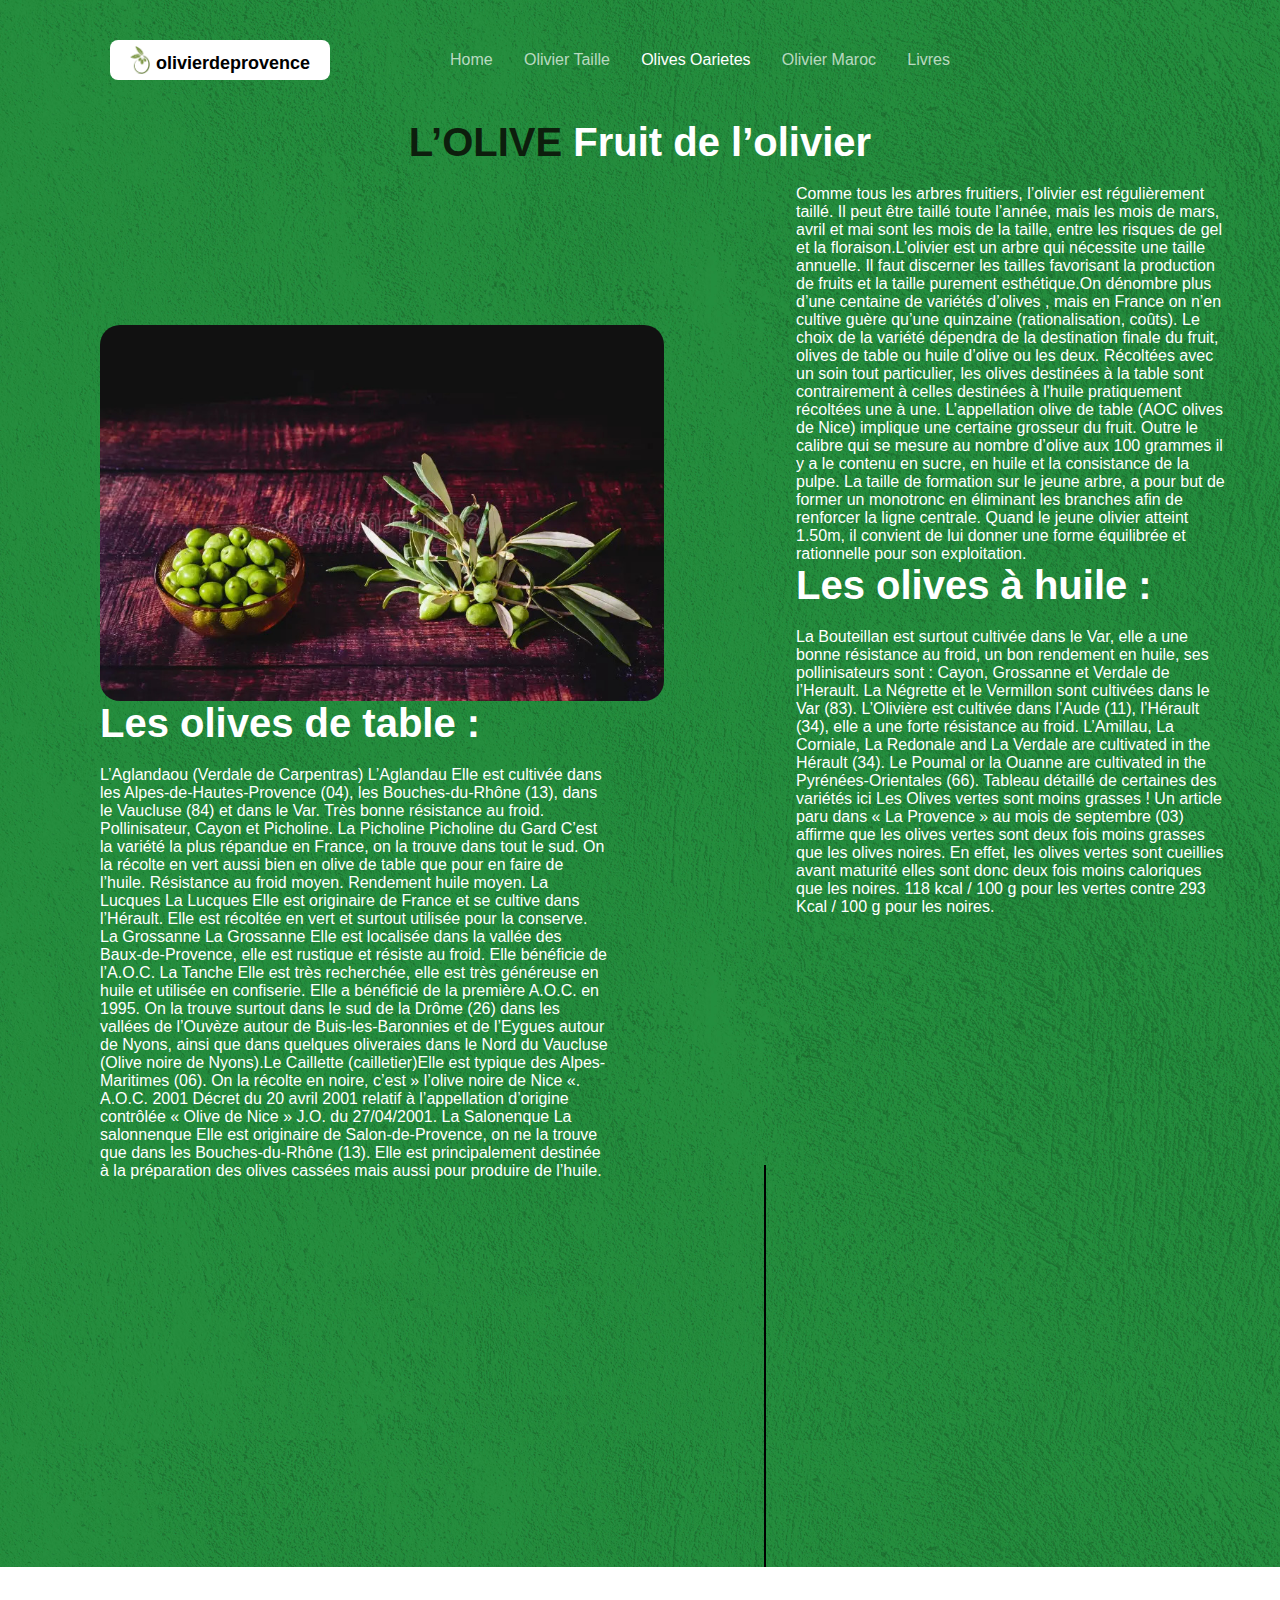
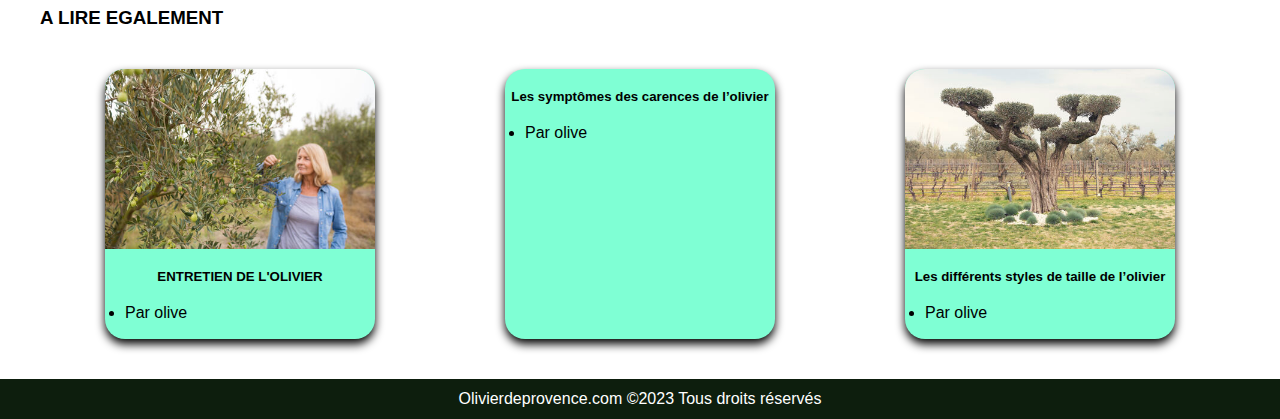
==== lives-oarietes.html @ 3d924918 "adding olive project" ====
<!DOCTYPE html>
<html lang="en">
  <head>
    <meta charset="UTF-8" />
    <meta name="viewport" content="width=device-width, initial-scale=1.0" />
    <link rel="stylesheet" href="style.css" />
    <title>olivierdeprovence</title>
  </head>
  <body
    style="background-image: url(img/background-2.jpg); background-size: 100%"
  >
    <div class="header">
      <a href="index.html" class="logo"
        ><img src="img/logo.png" alt="" />
        <p>olivierdeprovence</p></a
      >
      <ul class="nav-bar">
        <li><a href="index.html">Home</a></li>
        <li><a href="olivier-taille.html">Olivier Taille</a></li>
        <li><a href="lives-oarietes.html" class="init">Olives Oarietes</a></li>
        <li><a href="olives-maroc.html">Olivier Maroc</a></li>
        <li><a href="livres.html">Livres</a></li>
      </ul>
    </div>
    <h1 class="title" style="flex-flow: column; text-align: center;">
    <span class="tree-style">L’OLIVE </span>Fruit de l’olivier
    </h1>
    <div class="main">
      <div class="left-side">
        <img src="img/fruit-de-l-olivier-isolé-sur-un-fond-sombre-source-d-huile-olive-vierge-167770274.jpg" alt="">
        <h3 class="title">Les olives de table :</h3>
        <p class="description">L’Aglandaou (Verdale de Carpentras) L’Aglandau Elle est cultivée dans les Alpes-de-Hautes-Provence (04), les Bouches-du-Rhône (13), dans le Vaucluse (84) et dans le Var. Très bonne résistance au froid. Pollinisateur, Cayon et Picholine. La Picholine Picholine du Gard C’est la variété la plus répandue en France, on la trouve dans tout le sud. On la récolte en vert aussi bien en olive de table que pour en faire de l’huile. Résistance au froid moyen. Rendement huile moyen. La Lucques La Lucques Elle est originaire de France et se cultive dans l’Hérault. Elle est récoltée en vert et surtout utilisée pour la conserve. La Grossanne La Grossanne Elle est localisée dans la vallée des Baux-de-Provence, elle est rustique et résiste au froid. Elle bénéficie de l’A.O.C. La Tanche Elle est très recherchée, elle est très généreuse en huile et utilisée en confiserie. Elle a bénéficié de la première A.O.C. en 1995. On la trouve surtout dans le sud de la Drôme (26) dans les vallées de l’Ouvèze autour de Buis-les-Baronnies et de l’Eygues autour de Nyons, ainsi que dans quelques oliveraies dans le Nord du Vaucluse (Olive noire de Nyons).Le Caillette (cailletier)Elle est typique des Alpes-Maritimes (06). On la récolte en noire, c’est » l’olive noire de Nice «. A.O.C. 2001 Décret du 20 avril 2001 relatif à l’appellation d’origine contrôlée « Olive de Nice » J.O. du 27/04/2001. La Salonenque La salonnenque Elle est originaire de Salon-de-Provence, on ne la trouve que dans les Bouches-du-Rhône (13). Elle est principalement destinée à la préparation des olives cassées mais aussi pour produire de l’huile.</p>
      </div>
      
      <hr
        style="
          height: 400px;
          margin-top: 1000px;
          border: 1px solid black;
          margin-right: 30px;
        "
      />
      <div class="right-side">
       <div>
        <p class="description">
            Comme tous les arbres fruitiers, l’olivier est régulièrement taillé. Il peut être taillé toute l’année, mais les mois de mars, avril et mai sont les mois de la taille, entre les risques de gel et la floraison.L’olivier est un arbre qui nécessite une taille annuelle. Il faut discerner les tailles favorisant la production de fruits et la taille purement esthétique.On dénombre plus d’une centaine de variétés d’olives , mais en France on n’en cultive guère qu’une quinzaine (rationalisation, coûts). Le choix de la variété dépendra de la destination finale du fruit, olives de table ou huile d’olive ou les deux. Récoltées avec un soin tout particulier, les olives destinées à la table sont contrairement à celles destinées à l'huile pratiquement récoltées une à une. L’appellation olive de table (AOC olives de Nice) implique une certaine grosseur du fruit. Outre le calibre qui se mesure au nombre d’olive aux 100 grammes il y a le contenu en sucre, en huile et la consistance de la pulpe. 
            La taille de formation sur le jeune arbre, a pour but de former un monotronc en éliminant les branches afin de renforcer la ligne centrale. Quand le jeune olivier atteint 1.50m, il convient de lui donner une forme équilibrée et rationnelle pour son exploitation.
        </p>
        <h3 class="title">Les olives à huile :</h3>
        <p class="description">La Bouteillan est surtout cultivée dans le Var, elle a une bonne résistance au froid, un bon rendement en huile, ses pollinisateurs sont : Cayon, Grossanne et Verdale de l’Herault. La Négrette et le Vermillon sont cultivées dans le Var (83). L’Olivière est cultivée dans l’Aude (11), l’Hérault (34), elle a une forte résistance au froid. L’Amillau, La Corniale, La Redonale and La Verdale are cultivated in the Hérault (34). Le Poumal or la Ouanne are cultivated in the Pyrénées-Orientales (66). Tableau détaillé de certaines des variétés ici Les Olives vertes sont moins grasses ! Un article paru dans « La Provence » au mois de septembre (03) affirme que les olives vertes sont deux fois moins grasses que les olives noires. En effet, les olives vertes sont cueillies avant maturité elles sont donc deux fois moins caloriques que les noires. 118 kcal / 100 g pour les vertes contre 293 Kcal / 100 g pour les noires.</p>
       </div>
      </div>
    </div>
    <div class="article-parent">
      <h3>A LIRE EGALEMENT</h3>
      <div class="articles">
        <div class="article1 article">
          <img src="/img/entretien-olivier.jpg" alt="">
          <h5>ENTRETIEN DE L'OLIVIER</h5>
          <li class="writer">Par olive</li>
        </div>
        <div class="article2 article">
          <h5>Les symptômes des carences de l’olivier</h5>
          <li class="writer">Par olive</li>
        </div>
        <div class="article3 article">
          <img src="img/styles-de-taille-olivier.jpg" alt="">
          <h5>Les différents styles de taille de l’olivier</h5>
            <li class="writer">Par olive</li>
        </div>
      </div>
    </div>
  </div>
  <div class="footer">
      <p class="copyrights">
        Olivierdeprovence.com ©2023 Tous droits réservés
      </p>
    </div>
  </div>
    <script>
      // Add an event listener to the button
      document
        .getElementById("scrollButton")
        .addEventListener("click", function () {
          // Define how much you want to scroll down (in pixels)
          var scrollAmount = 300; // You can change this value

          // Scroll down
          window.scrollBy({
            top: scrollAmount,
            behavior: "smooth", // This makes the scrolling smooth
          });
        });
    </script>
  </body>
</html>
---- style.css ----
* {
  padding: 0;
  margin: 0;
  font-family: "poppins", sans-serif;
}

body {
  background-image: url(img/background.jpg);
  background-size: 100%;
  display: flex;
  flex-direction: column;
}

a {
  text-decoration: none;
}

.header {
  display: flex;
  justify-content: space-around;
  margin: 40px 50px;
}

.logo {
  text-decoration: none;
  background-color: white;
  color: black;
  display: flex;
  align-items: center;
  justify-content: center;
  border-radius: 8px;
  font-weight: bold;
  padding: 6px 20px;
  font-size: 18px;
  transition: transform 0.3s;
}

.logo img {
  width: 20px;
}

.logo p {
  padding-top: 7px;
  padding-left: 6px;
}

.logo p:hover {
  color: green;
  transition: color 0.5s;
  box-shadow: 0 0 3px white;
}

.logo:hover {
  transform: scale(1.09);
  transition: transform 0.9s;
  box-shadow: 0 0 3px white;
}

.nav-bar {
  list-style: none;
  display: flex;
  width: 500px;
  margin-right: 220px;
  justify-content: space-between;
  align-items: center;
}

.nav-bar a {
  color: rgba(255, 255, 255, 0.697);
}

.nav-bar a:hover {
  color: white;
  transform: scale(1.04);
  cursor: pointer;
}

.nav-bar-maroc li a{
  color: black !important;
}

.nav-bar-maroc li a:hover {
  color: rgb(83, 117, 77) !important;
  transform: scale(1.04);
  cursor: pointer;
}

.menu-icon {
  display: none; /* Hide by default on larger screens */
  flex-direction: column;
  cursor: pointer;
}

.bar {
  width: 25px;
  height: 3px;
  background-color: #333;
  margin: 3px 0;
}

@media screen and (max-width: 768px) {
  .menu-icon {
    display: flex; /* Show on smaller screens */
  }

  .social-media {
    display: none !important;
  }

  .nav-links {
    display: none; /* Hide on smaller screens initially */
    flex-direction: column;
    position: absolute;
    top: 60px; /* Adjust to your needs */
    left: 0;
    background-color: #fff;
    width: 100%;
    z-index: 1;
    box-shadow: 0 4px 6px rgba(0, 0, 0, 0.1);
  }

  .nav-links.show {
    display: flex; /* Show when menu is clicked */
  }
}

.init {
  color: white !important;
}

.init:hover {
  color: rgb(195, 255, 213) !important;
}

.social-media {
  background-color: rgb(255, 255, 255);
  width: 200px;
  height: 30px;
  padding: 6px 10px;
  display: flex;
  flex-direction: row;
  align-items: center;
  border-radius: 10px;
}

.social-media a {
  display: flex;
  justify-content: center;
}

.social-media a img {
  width: 50%;
}

.social-media a img:hover {
  transform: scale(1.3);
  transition: transform 0.3s;
  box-shadow: 0 0 6px rgb(0, 0, 0);
  border-radius: 100px;
}

.main {
  display: flex;
  justify-content: space-between;
  width: 100%;
}

.main-maroc {
  display: flex;
  flex-direction: column;
  align-items: center;
  background-color: #ABFC27;
}

.tourism {
  background-color: #75FF75;
  width: 900px;
  padding: 30px;
  border-radius: 20px;
}

.left-side {
  width: 50%;
  display: flex;
  flex-direction: column;
  align-items: flex-start;
  padding: 80px 100px;
}

.left-side img {
  width: 564px;
  margin-top: 80px;
  border-radius: 20px;
}

.right-side {
  height: 600px;
}

.title {
  color: white;
  font-weight: bold;
  font-size: 40px;
}

.title2 {
  margin-bottom: 40px;
}


.description {
  margin-top: 20px;
  color: white;
  width: 90%;
}

.after-desc::after {
  content: "";
  opacity: 0;
  transition: opacity 1s ease-in-out;
}

.after-desc:hover::after {
  content: "Tous les cinq à dix ans, un élagage est nécessaire afin d’éviter que l’arbre ne prenne trop de hauteur. Il existe une méthode communément appelée la taille dite du midi de la France qui favorise la production importante d’olives sans tailler trop souvent et qui consiste à évider le centre de l’arbre afin de favoriser l’insolation des fruits. Mais attention, le soleil inflige souvent de graves brûlures à l’écorce de l’olivier. Un dicton Provençale dit : la feuille au soleil, l’écorce à l’ombre.";
  opacity: 1;
  transition: opacity 1s ease-in-out;
}

.amazon-product {
  background-color: #d9d9d9;
  display: flex;
  flex-direction: column;
  padding: 90px;
}

.amazon-product h3 {
  text-align: center;
  color: #0d1e0d;
  font-size: 40px;
  margin-bottom: 20px;
}

.products {
  width: 100%;
  display: flex;
  justify-content: space-between;
  align-items: center;
  margin: 30px 0;
  text-align: center;
}

.products a {
  color: black;
  height: 100%;
  display: flex;
  flex-direction: column;
  align-items: center;
  justify-content: space-around;
}

.amazon-logo {
  width: 20px;
}

.product button {
  width: 90px;
  height: 30px;
}

.product {
  background-color: white;
  display: flex;
  flex-direction: column;
  justify-content: space-between;
  width: 237px;
  height: 400px;
  padding: 50px 40px;
  font-size: 24px;
  border-radius: 12px;
  box-shadow: 0 6px 10px black;
  transition: transform 0.5s;
}

.product:hover {
  transform: scale(1.07);
  transition: transform 0.5s;
}

.product-img {
  width: 80%;
  height: 50%;
}

.product-img2 {
  height: 35%;
}

.stars {
  width: 50%;
}

.product-buttom a {
  width: 100%;
  display: flex;
  flex-direction: row;
  justify-content: space-between;
}

.product-buttom a button {
  background-color: #007600;
  color: white;
  border: 0;
  border-radius: 9px;
}

.tree-style {
  color: rgb(13, 30, 13);
}

.join {
  background-color: rgb(13, 30, 13);
  color: white;
  padding: 10px 110px;
  margin-top: 40px;
  border: 0;
  border-radius: 5px;
  font-weight: bold;
  font-size: 19px;
  transition: transform 0.4s;
}

.join:hover {
  transform: scale(1.09);
  transition: transform 0.4s;
  cursor: pointer;
  color: rgb(179, 255, 179);
  box-shadow: 0 7px 10px black;
}

.rose {
  width: 100%;
}

.buttom-side {
  background-image: url(img/background-2.jpg);
}

.cards {
  display: flex;
  justify-content: space-between;
  align-items: flex-end;
  width: 100%;
  padding: 50px 0;
}

.cards div {
  width: 25%;
  height: 70%;
  color: white;
  background-color: rgb(11, 17, 11);
  margin: 50px;
  padding: 20px 20px;
  transition: transform 1s;
  border-radius: 20px;
}

.cards h3 {
  margin-top: 20px;
  margin-bottom: 20px;
  text-align: center;
}

.cards a {
  color: rgb(104, 193, 104);
  text-decoration: underline;
}

.cards div:hover {
  transform: scale(1.09);
  transition: transform 1s;
  box-shadow: 0 0 9px rgb(0, 0, 0);
}

.cards div::after {
  content: ""; /* Set initial content to an empty string */
  opacity: 0; /* Initially hidden */
  transition: opacity 1s ease-in-out; /* Add a transition for smooth effect */
}

.card1:hover::after {
  content: "Le problème est qu'une oliveraie est par définition un endroit planté d'arbres. Malgré toutes les précautions qu'on peut prendre, il arrivera toujours un moment où des flammes trop hautes, poussées par un coup de vent intempestif, iront lécher une branche qui perdra ses feuilles quelques jours plus tard. Tout cela n'est rien comparé aux incendies de forêt qui sont déclenchés pour les mêmes raisons chaque année.";
  opacity: 1;
  transition: opacity 1s ease-in-out;
}

.card2:hover::after {
  content: "Le choix est assez limité, se restreignant au châtaignier, au noisetier et au bambou. Pour récolter les olives depuis le sol, une longueur considérable est requise. Vous pourriez seulement atteindre les branches les plus hautes, mais au-delà de 4 mètres, cela exige une endurance athlétique pour maintenir une efficacité toute la journée.";
  opacity: 1;
  transition: opacity 1s ease-in-out;
}

.card3:hover::after {
  content: "Un pas significatif dans la lutte contre les insectes et les maladies nuisibles à l'olivier a été réalisé par les chercheurs de l'INRA, qui sont parmi les meilleurs au monde dans ce domaine. Les attaques et les traitements varient en fonction de l'âge de l'olivier, qu'il soit jeune ou déjà parvenu à maturité productive. Les insectes sont généralement présents du début du printemps à l'automne. Les attaques peuvent être repoussées, par exemple, en utilisant un traitement insecticide à base de 'Karaté Vert' à raison de 0,03 litre de produit pour 100 litres d'eau.";
  opacity: 1;
  transition: opacity 1s ease-in-out;
}

.cards div img {
  width: 100%;
  height: 300px;
  border-radius: 15px;
}

.article-parent {
  background-color: white;
  padding: 40px;
}
.articles {
  background-color: white;
  display: flex;
  justify-content: space-around;
  align-items: flex-start;
}

.article {
  background-color: aquamarine;
  width: 270px;
  height: 270px;
  display: flex;
  flex-direction: column;
  justify-content: flex-start;
  align-items: center;
  margin-top: 40px;
  transition: transform 0.4s;
  border-radius: 20px;
  box-shadow: 0 5px 10px black;
}

.article:hover {
  transform: scale(1.09);
  transition: transform 0.4s;
  border-radius: 20px;
}

.article h5 {
  margin-top: 20px;
  margin-bottom: 20px;
}

.writer {
  align-self: flex-start;
  margin-bottom: 20px;
  margin-left: 20px;
}

.articles img {
  width: 100%;
  height: 75%;
  border-top-right-radius: 20px;
  border-top-left-radius: 20px;
}

.article2 img {
  height: 66%;
}

.footer {
  background-color: rgb(13, 30, 13);
  height: 40px;
  width: 100%;
  display: flex;
  align-items: center;
  justify-content: center;
}

.copyrights {
  color: white;
}

.dark-title {
  color: white !important;
}

.dark-list {
  color: white;
}
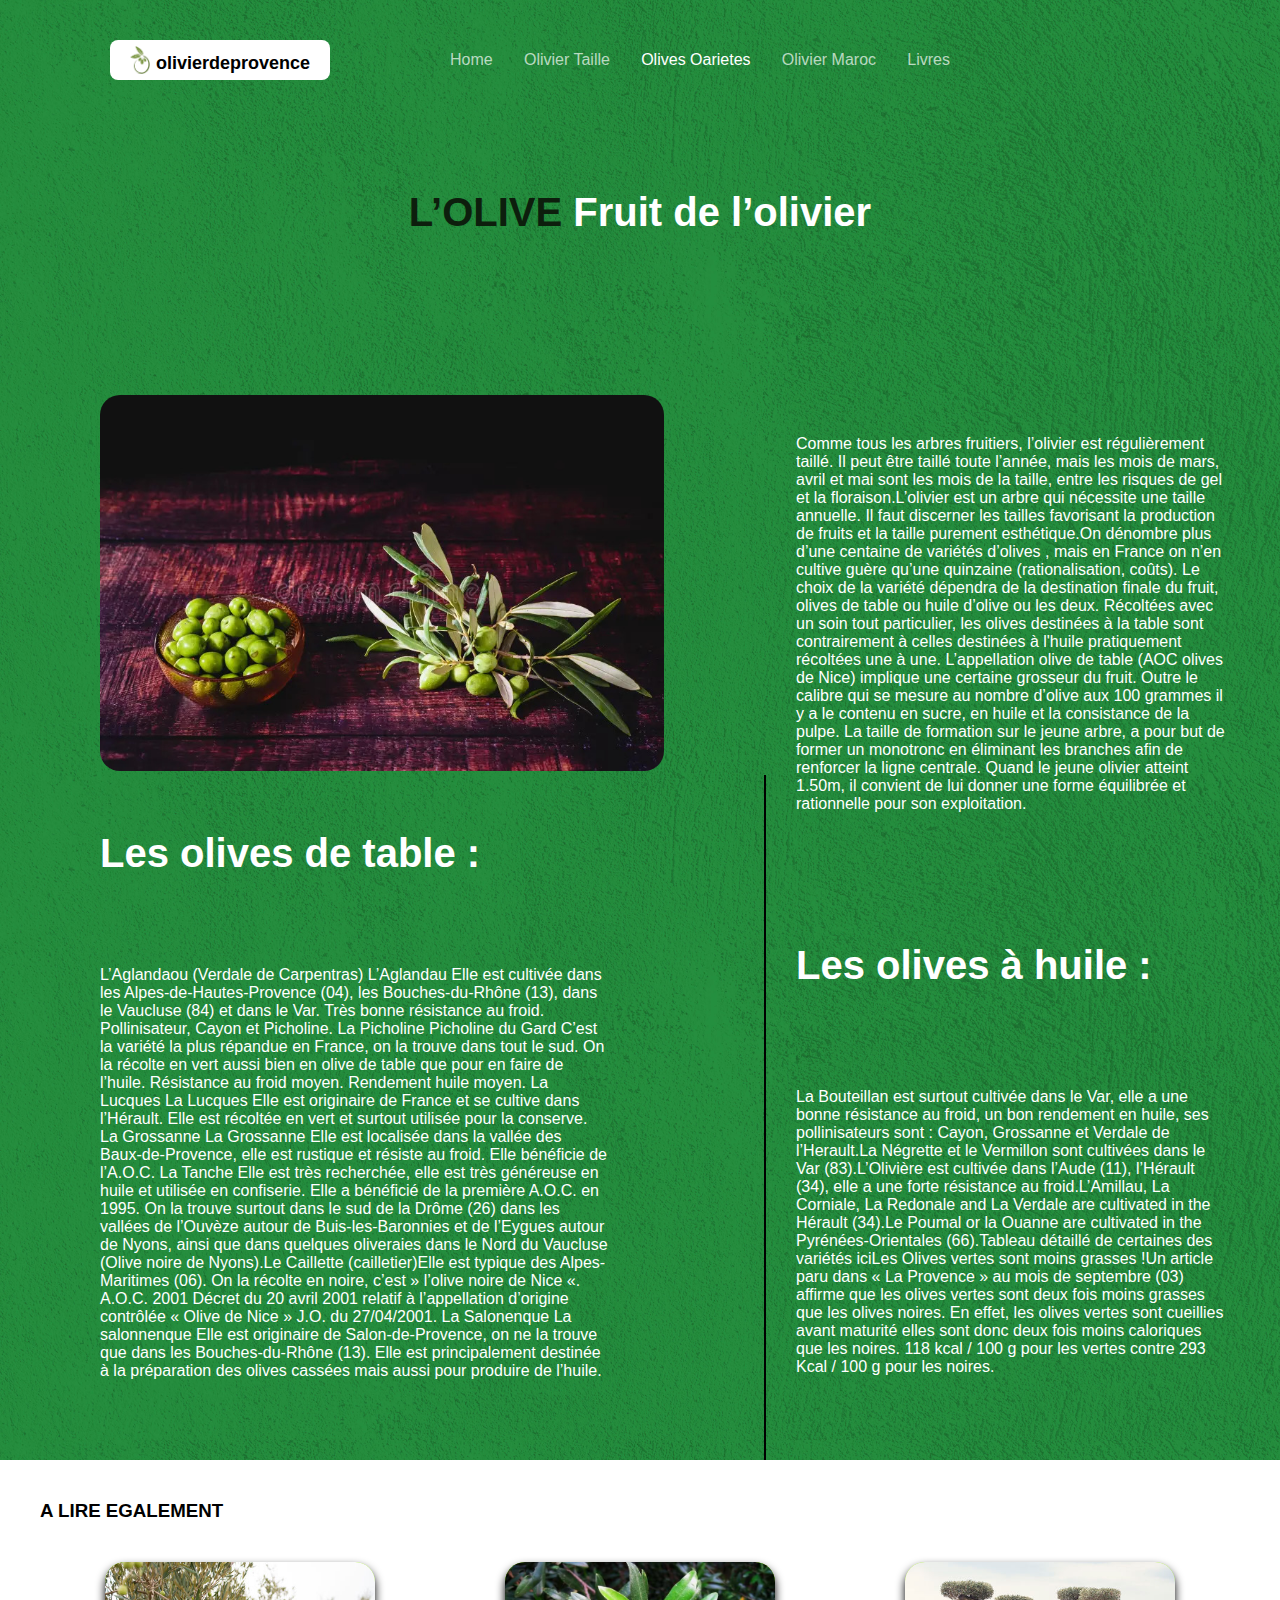
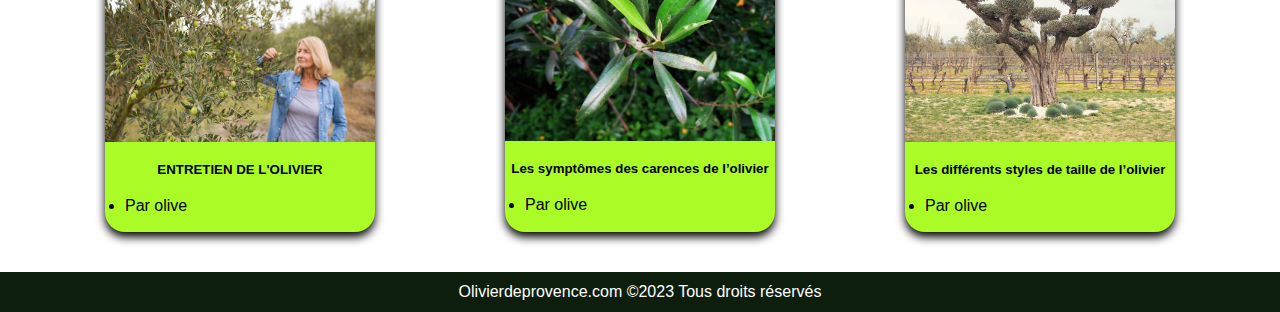
==== commit 7b331d03: "updating olive project" ====
--- a/lives-oarietes.html
+++ b/lives-oarietes.html
@@ -5,6 +5,7 @@
     <meta name="viewport" content="width=device-width, initial-scale=1.0" />
     <link rel="stylesheet" href="style.css" />
     <title>olivierdeprovence</title>
+    <link rel="shortcut icon" href="img/favicon.ico" type="image/x-icon">
   </head>
   <body
     style="background-image: url(img/background-2.jpg); background-size: 100%"
@@ -14,7 +15,14 @@
         ><img src="img/logo.png" alt="" />
         <p>olivierdeprovence</p></a
       >
-      <ul class="nav-bar">
+      <div class="menu-icon">
+        <div class="bar"></div>
+        <div class="bar"></div>
+        <div class="bar"></div>
+        <div class="bar"></div>
+        <div class="bar"></div>
+      </div>
+      <ul class="nav-bar nav-links">
         <li><a href="index.html">Home</a></li>
         <li><a href="olivier-taille.html">Olivier Taille</a></li>
         <li><a href="lives-oarietes.html" class="init">Olives Oarietes</a></li>
@@ -22,39 +30,32 @@
         <li><a href="livres.html">Livres</a></li>
       </ul>
     </div>
-    <h1 class="title" style="flex-flow: column; text-align: center;">
+    <h1 class="title" style="flex-flow: column; text-align: center; margin-top: 70px;">
     <span class="tree-style">L’OLIVE </span>Fruit de l’olivier
     </h1>
     <div class="main">
       <div class="left-side">
         <img src="img/fruit-de-l-olivier-isolé-sur-un-fond-sombre-source-d-huile-olive-vierge-167770274.jpg" alt="">
-        <h3 class="title">Les olives de table :</h3>
+        <h3 class="title oarietes-title2">Les olives de table :</h3>
         <p class="description">L’Aglandaou (Verdale de Carpentras) L’Aglandau Elle est cultivée dans les Alpes-de-Hautes-Provence (04), les Bouches-du-Rhône (13), dans le Vaucluse (84) et dans le Var. Très bonne résistance au froid. Pollinisateur, Cayon et Picholine. La Picholine Picholine du Gard C’est la variété la plus répandue en France, on la trouve dans tout le sud. On la récolte en vert aussi bien en olive de table que pour en faire de l’huile. Résistance au froid moyen. Rendement huile moyen. La Lucques La Lucques Elle est originaire de France et se cultive dans l’Hérault. Elle est récoltée en vert et surtout utilisée pour la conserve. La Grossanne La Grossanne Elle est localisée dans la vallée des Baux-de-Provence, elle est rustique et résiste au froid. Elle bénéficie de l’A.O.C. La Tanche Elle est très recherchée, elle est très généreuse en huile et utilisée en confiserie. Elle a bénéficié de la première A.O.C. en 1995. On la trouve surtout dans le sud de la Drôme (26) dans les vallées de l’Ouvèze autour de Buis-les-Baronnies et de l’Eygues autour de Nyons, ainsi que dans quelques oliveraies dans le Nord du Vaucluse (Olive noire de Nyons).Le Caillette (cailletier)Elle est typique des Alpes-Maritimes (06). On la récolte en noire, c’est » l’olive noire de Nice «. A.O.C. 2001 Décret du 20 avril 2001 relatif à l’appellation d’origine contrôlée « Olive de Nice » J.O. du 27/04/2001. La Salonenque La salonnenque Elle est originaire de Salon-de-Provence, on ne la trouve que dans les Bouches-du-Rhône (13). Elle est principalement destinée à la préparation des olives cassées mais aussi pour produire de l’huile.</p>
       </div>
       
       <hr
         style="
-          height: 400px;
-          margin-top: 1000px;
+          height: é00px;
+          margin-top: 540px;
           border: 1px solid black;
           margin-right: 30px;
         "
       />
       <div class="right-side">
        <div>
-        <p class="description">
+        <p class="description oarietes-description">
             Comme tous les arbres fruitiers, l’olivier est régulièrement taillé. Il peut être taillé toute l’année, mais les mois de mars, avril et mai sont les mois de la taille, entre les risques de gel et la floraison.L’olivier est un arbre qui nécessite une taille annuelle. Il faut discerner les tailles favorisant la production de fruits et la taille purement esthétique.On dénombre plus d’une centaine de variétés d’olives , mais en France on n’en cultive guère qu’une quinzaine (rationalisation, coûts). Le choix de la variété dépendra de la destination finale du fruit, olives de table ou huile d’olive ou les deux. Récoltées avec un soin tout particulier, les olives destinées à la table sont contrairement à celles destinées à l'huile pratiquement récoltées une à une. L’appellation olive de table (AOC olives de Nice) implique une certaine grosseur du fruit. Outre le calibre qui se mesure au nombre d’olive aux 100 grammes il y a le contenu en sucre, en huile et la consistance de la pulpe. 
             La taille de formation sur le jeune arbre, a pour but de former un monotronc en éliminant les branches afin de renforcer la ligne centrale. Quand le jeune olivier atteint 1.50m, il convient de lui donner une forme équilibrée et rationnelle pour son exploitation.
         </p>
-        <h3 class="title">Les olives à huile :</h3>
-        <p class="description">La Bouteillan est surtout cultivée dans le Var, elle a une bonne résistance au froid, un bon rendement en huile, ses pollinisateurs sont : Cayon, Grossanne et Verdale de l’Herault. -La Négrette et le Vermillon sont cultivées dans le Var (83). -L’Olivière est cultivée dans l’Aude (11), l’Hérault (34), elle a une forte résistance au froid. -L’Amillau, La Corniale, La Redonale and La Verdale are cultivated in the Hérault (34). -Le Poumal or la Ouanne are cultivated in the Pyrénées-Orientales (66). -Tableau détaillé de certaines des variétés ici -Les Olives vertes sont moins grasses ! -Un article paru dans « La Provence » au mois de septembre (03) affirme que les olives vertes sont deux fois moins grasses que les olives noires. En effet, les olives vertes sont cueillies avant maturité elles sont donc deux fois moins caloriques que les noires. 118 kcal / 100 g pour les vertes contre 293 Kcal / 100 g pour les noires.</p>
+        <h3 class="title oarietes-title">Les olives à huile :</h3>
+        <p class="description">La Bouteillan est surtout cultivée dans le Var, elle a une bonne résistance au froid, un bon rendement en huile, ses pollinisateurs sont : Cayon, Grossanne et Verdale de l’Herault.La Négrette et le Vermillon sont cultivées dans le Var (83).L’Olivière est cultivée dans l’Aude (11), l’Hérault (34), elle a une forte résistance au froid.L’Amillau, La Corniale, La Redonale and La Verdale are cultivated in the Hérault (34).Le Poumal or la Ouanne are cultivated in the Pyrénées-Orientales (66).Tableau détaillé de certaines des variétés iciLes Olives vertes sont moins grasses !Un article paru dans « La Provence » au mois de septembre (03) affirme que les olives vertes sont deux fois moins grasses que les olives noires. En effet, les olives vertes sont cueillies avant maturité elles sont donc deux fois moins caloriques que les noires. 118 kcal / 100 g pour les vertes contre 293 Kcal / 100 g pour les noires.</p>
        </div>
       </div>
     </div>
@@ -67,6 +68,7 @@
           <li class="writer">Par olive</li>
         </div>
         <div class="article2 article">
+          <img src="img/wild-olive-tree-leaves.jpg" alt="">
           <h5>Les symptômes des carences de l’olivier</h5>
           <li class="writer">Par olive</li>
         </div>
@@ -85,6 +87,12 @@
     </div>
   </div>
     <script>
+      const menuIcon = document.querySelector(".menu-icon");
+      const navLinks = document.querySelector(".nav-links");
+
+      menuIcon.addEventListener("click", () => {
+        navLinks.classList.toggle("show");
+      });
       // Add an event listener to the button
       document
         .getElementById("scrollButton")
--- a/style.css
+++ b/style.css
@@ -107,7 +107,7 @@
     display: none !important;
   }
 
-  .nav-links {
+  .nav-bar {
     display: none; /* Hide on smaller screens initially */
     flex-direction: column;
     position: absolute;
@@ -117,10 +117,42 @@
     width: 100%;
     z-index: 1;
     box-shadow: 0 4px 6px rgba(0, 0, 0, 0.1);
+    color: white;
   }
 
   .nav-links.show {
     display: flex; /* Show when menu is clicked */
+    width: 20%;
+    background-color: black;
+    left: 500px;
+
+  }
+
+  .buttom-side {
+    width: 100%;
+  }
+
+  .cards {
+    width: 70% !important;
+    flex-direction: column;
+
+  }
+
+  .articles {
+    flex-direction: column;
+    justify-content: center;
+  }
+
+  .nav-bar-maroc li a {
+    color: white !important;
+  }
+
+  .nav-livre {
+    background-color: white !important;
+  }
+
+  .nav-livre li a {
+    color: black !important;
   }
 }
 
@@ -169,14 +201,32 @@
   display: flex;
   flex-direction: column;
   align-items: center;
-  background-color: #ABFC27;
+  margin-top: 100px;
+  padding-bottom: 100px;
+}
+
+.main-maroc p {
+  line-height: 1.5;
+  width: 100%;
+}
+
+.main-maroc h1 {
+  border-radius: 100px;
+  color: rgb(16, 48, 22);
+  font-weight: 800;
+  text-shadow: 0 0 20px rgb(66, 253, 66);
+}
+
+.first-letter {
+  font-size: 29px;
 }
 
 .tourism {
   background-color: #75FF75;
-  width: 900px;
+  width: 600px;
   padding: 30px;
   border-radius: 20px;
+  margin-top: 90px;
 }
 
 .left-side {
@@ -202,11 +252,6 @@
   font-weight: bold;
   font-size: 40px;
 }
-
-.title2 {
-  margin-bottom: 40px;
-}
-
 
 .description {
   margin-top: 20px;
@@ -243,7 +288,7 @@
 .products {
   width: 100%;
   display: flex;
-  justify-content: space-between;
+  justify-content: space-around;
   align-items: center;
   margin: 30px 0;
   text-align: center;
@@ -268,7 +313,7 @@
 }
 
 .product {
-  background-color: white;
+  background-color: rgb(221, 221, 221);
   display: flex;
   flex-direction: column;
   justify-content: space-between;
@@ -423,7 +468,7 @@
 }
 
 .article {
-  background-color: aquamarine;
+  background-color: #ABFC27;
   width: 270px;
   height: 270px;
   display: flex;
@@ -481,6 +526,49 @@
   color: white !important;
 }
 
+.dark-title2 {
+  color: white;
+  text-align: center;
+  margin-bottom: 70px;
+  margin-top: 40px;
+  font-weight: 700;
+
+}
+
 .dark-list {
   color: white;
+  font-weight: 700;
+}
+
+.tree-style2 {
+  color: #7ef57e;
+}
+
+.product-img-2 {
+  width: 100%;
+  height: 60%;
+}
+
+.livre-product {
+  padding: 70px 30px;
+}
+
+.oarietes-description {
+  margin-top: 200px;
+}
+
+
+.oarietes-title2 {
+  margin-top: 60px;
+  margin-bottom: 70px;
+}
+
+.oarietes-title {
+  margin-top: 130px;
+  margin-bottom: 100px;
+}
+
+.last-livre {
+  justify-content: center;
+  margin-left: 30px;
 }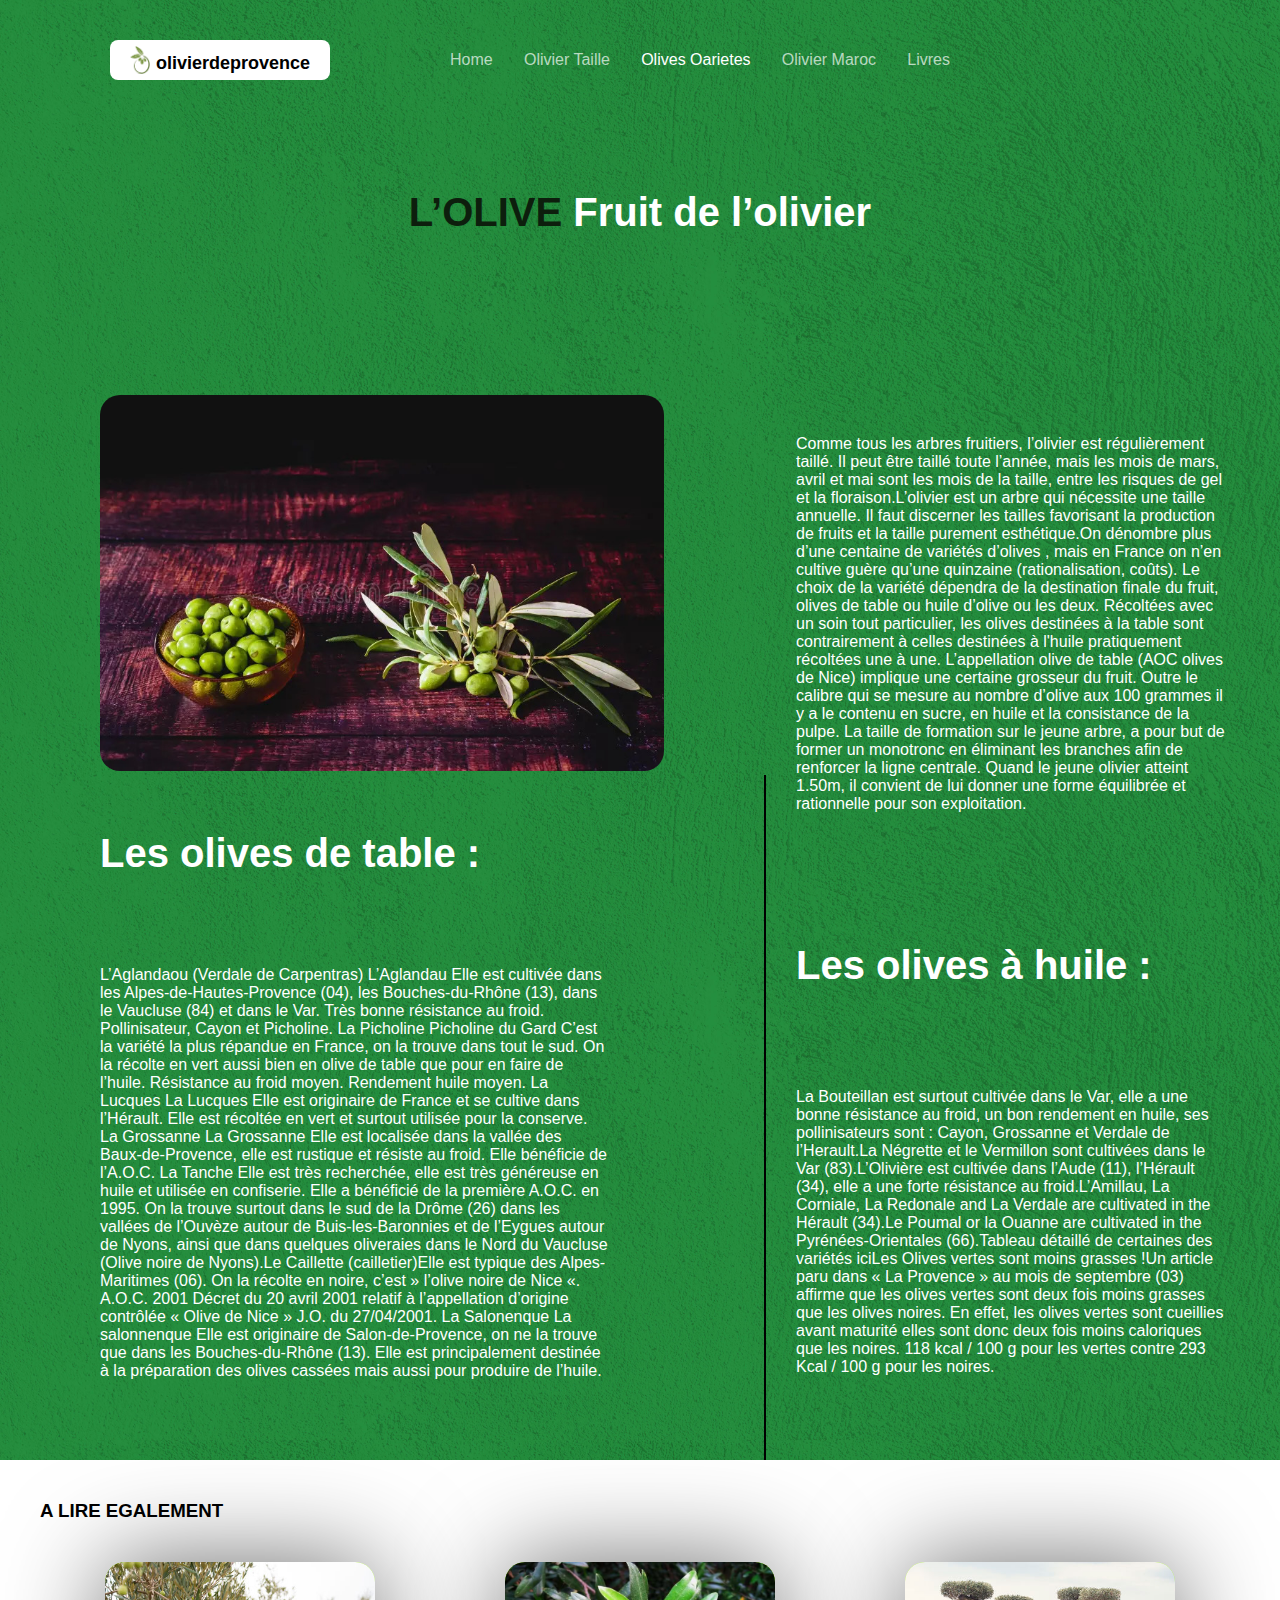
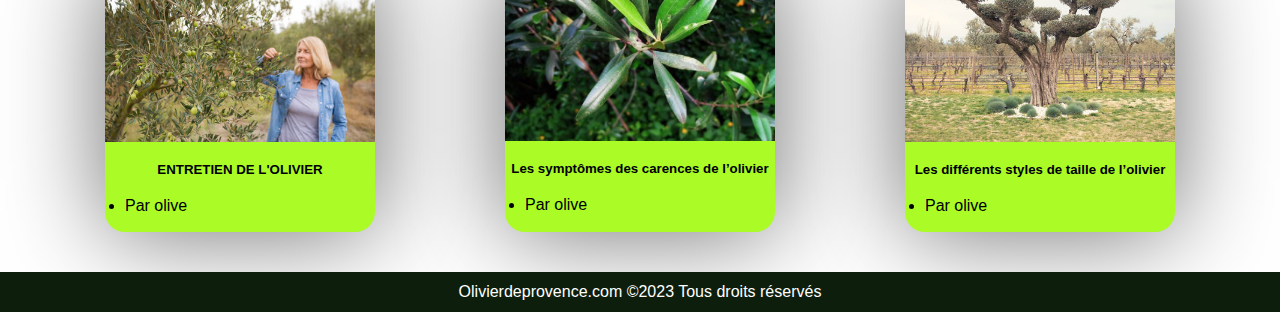
==== commit 0caa95e8: "updating box shadow" ====
--- a/lives-oarietes.html
+++ b/lives-oarietes.html
@@ -63,7 +63,7 @@
       <h3>A LIRE EGALEMENT</h3>
       <div class="articles">
         <div class="article1 article">
-          <img src="/img/entretien-olivier.jpg" alt="">
+          <img src="img/entretien-olivier.jpg" alt="">
           <h5>ENTRETIEN DE L'OLIVIER</h5>
           <li class="writer">Par olive</li>
         </div>
--- a/style.css
+++ b/style.css
@@ -99,6 +99,27 @@
 }
 
 @media screen and (max-width: 768px) {
+  body {
+    flex-direction: column;
+  }
+
+  .product {
+    flex-direction: column;
+    margin-bottom: 30px;
+  }
+
+  .last-livre {
+    margin: 0 !important;
+  }
+
+  .products {
+    flex-direction: column;
+  }
+
+  .main {
+    flex-direction: column;
+  }
+
   .menu-icon {
     display: flex; /* Show on smaller screens */
   }
@@ -106,16 +127,24 @@
   .social-media {
     display: none !important;
   }
+
+  .logo p {
+    display: none;
+  }
+
+.logo {
+  height: 30px;
+}
 
   .nav-bar {
     display: none; /* Hide on smaller screens initially */
     flex-direction: column;
-    position: absolute;
-    top: 60px; /* Adjust to your needs */
-    left: 0;
+    padding: 20px;
+    justify-content: flex-end;
     background-color: #fff;
     width: 100%;
     z-index: 1;
+    margin: 0;
     box-shadow: 0 4px 6px rgba(0, 0, 0, 0.1);
     color: white;
   }
@@ -124,8 +153,6 @@
     display: flex; /* Show when menu is clicked */
     width: 20%;
     background-color: black;
-    left: 500px;
-
   }
 
   .buttom-side {
@@ -133,14 +160,21 @@
   }
 
   .cards {
+    width: 100% !important;
+    flex-direction: column;
+    margin: 0 !important;
+  }
+
+  .cards div {
     width: 70% !important;
-    flex-direction: column;
-
+    align-self: center !important;
   }
 
   .articles {
     flex-direction: column;
     justify-content: center;
+    width: 100%;
+    margin: 0 !important;
   }
 
   .nav-bar-maroc li a {
@@ -313,7 +347,7 @@
 }
 
 .product {
-  background-color: rgb(221, 221, 221);
+  background-color: rgb(255, 255, 255);
   display: flex;
   flex-direction: column;
   justify-content: space-between;
@@ -322,7 +356,7 @@
   padding: 50px 40px;
   font-size: 24px;
   border-radius: 12px;
-  box-shadow: 0 6px 10px black;
+  box-shadow: 0 0 70px rgba(86, 86, 86, 0.584);
   transition: transform 0.5s;
 }
 
@@ -478,7 +512,7 @@
   margin-top: 40px;
   transition: transform 0.4s;
   border-radius: 20px;
-  box-shadow: 0 5px 10px black;
+  box-shadow: 0 0 100px rgba(0, 0, 0, 0.577);
 }
 
 .article:hover {
